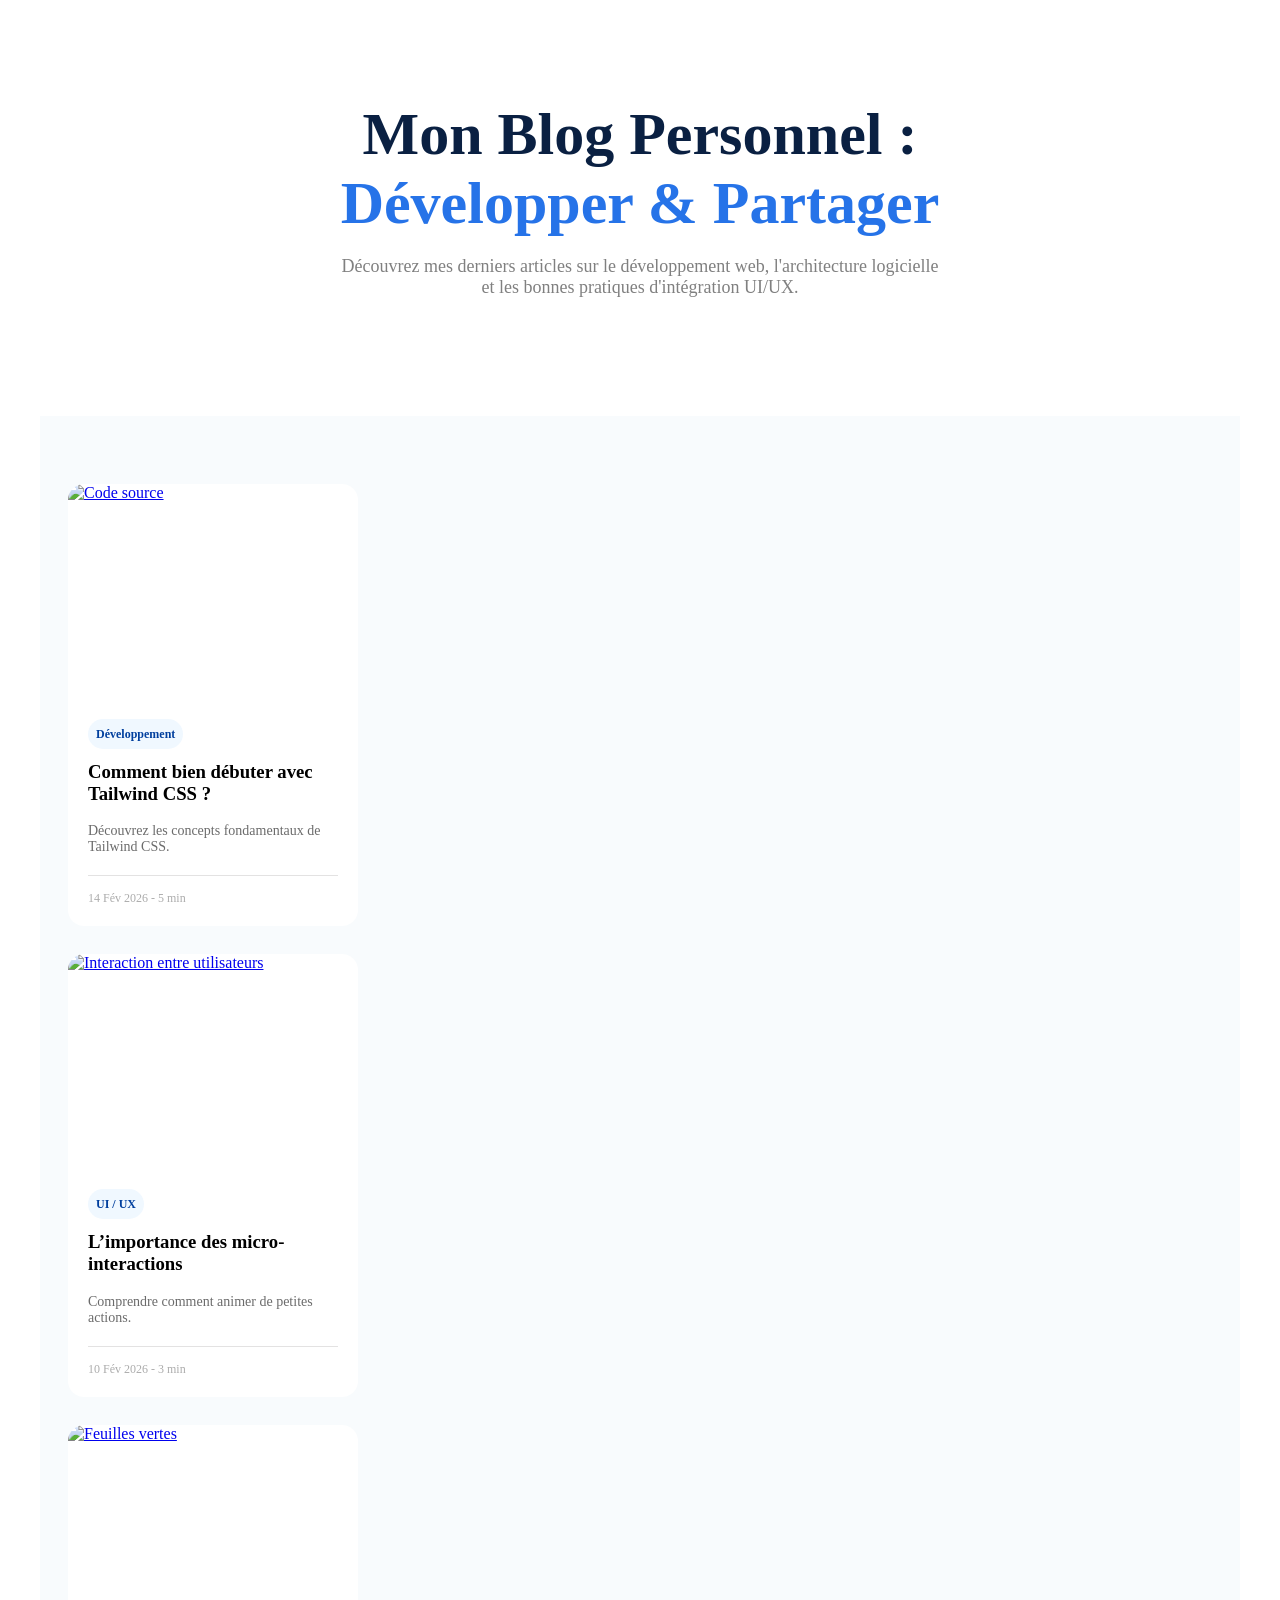
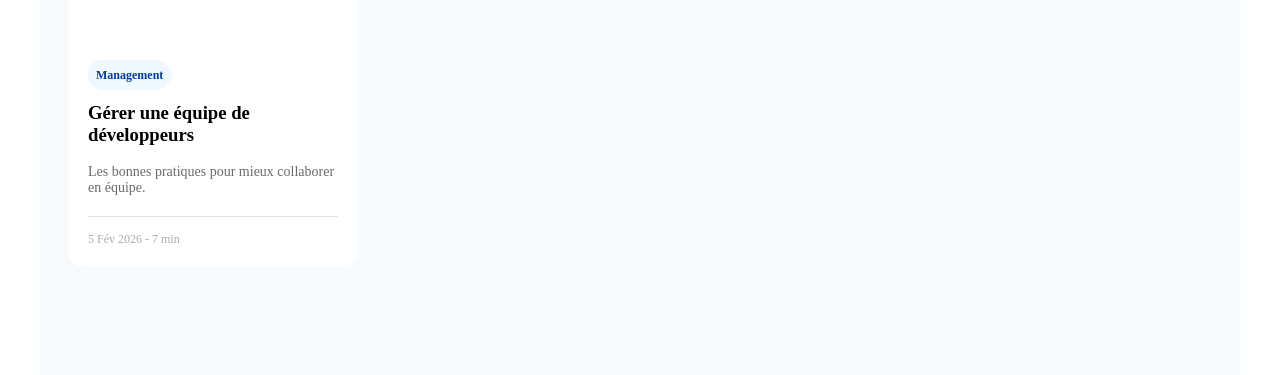
==== Tutoreils/CSS/Projet de syntese/index.html @ 58643071 "26 - Tutoriel : Projet de synthèse — Modèle de boîte" ====
<!doctype html>
<html lang="fr">
  <head>
    <meta charset="UTF-8" />
    <meta name="viewport" content="width=device-width, initial-scale=1.0" />
    <title>Page d'accueil du Blog</title>
    <link rel="stylesheet" href="css/comp.css" />
    <link rel="stylesheet" href="css/global.css" />
    <link rel="stylesheet" href="css/pages.css">
  </head>
  <body>
    <header>
      <h1>
        Mon Blog Personnel : <br />
        <span id="title">Développer & Partager</span>
      </h1>
      <p>
        Découvrez mes derniers articles sur le développement web, l'architecture
        logicielle <br />et les bonnes pratiques d'intégration UI/UX.
      </p>
    </header>

    <section class="page-cartes">
      <div class="cart">
        <a href="#">
          <img src="https://picsum.photos/400/300?random=1" alt="Code source" />
        </a>
        <div class="cart-text">
          <span class="categorie">Développement</span>
          <h3>Comment bien débuter avec Tailwind CSS ?</h3>
          <p>Découvrez les concepts fondamentaux de Tailwind CSS.</p>
          <time datetime="2026-02-14">14 Fév 2026 - 5 min</time>
        </div>
      </div>

      <div class="cart">
        <a href="#">
          <img src="https://picsum.photos/400/300?random=2" alt="Interaction entre utilisateurs" />
        </a>
        <div class="cart-text">
          <span class="categorie">UI / UX</span>
          <h3>L’importance des micro-interactions</h3>
          <p>Comprendre comment animer de petites actions.</p>
          <time datetime="2026-02-10">10 Fév 2026 - 3 min</time>
        </div>
      </div>

      <div class="cart">
        <a href="#">
          <img src="https://picsum.photos/400/300?random=3" alt="Feuilles vertes" />
        </a>
        <div class="cart-text">
          <span class="categorie">Management</span>
          <h3>Gérer une équipe de développeurs</h3>
          <p>Les bonnes pratiques pour mieux collaborer en équipe.</p>
          <time datetime="2026-02-05">5 Fév 2026 - 7 min</time>
        </div>
      </div>
    </section>
  </body>
</html>
---- Tutoreils/CSS/Projet de syntese/css/comp.css ----
h1{
    font-size: 60px;
    color: #0a2042;
    padding: 0;
    margin: 0 41px;
}
#title{
    color: #2673e8;
}
header p{
    color: grey;
    font-size: 18px;
}
.page-cartes{
    background-color: rgb(248, 251, 253);
    padding-top: 40px;
    padding-bottom: 80px;
}
.cart{
    width: 290px;
    border-radius:16px;
    background-color: white;
    overflow: hidden;
    margin: 28px 10px 28px 28px;
}
.cart img {
  width: 100%;
  height: 220px;
  object-fit: cover;
  display: block;
}
.cart-text{
    padding: 20px;
}
.cart-text p{
    color: rgb(107, 107, 107);
    font-size: 14px;
    margin-bottom: 20px;
}
.categorie{
    color: #013f9e;
    background-color: aliceblue;
    border-radius: 15px;
    padding: 8px;
    font-size: 12px;
    font-weight: bold;
}
time{
    display: inline-block;
    font-size: 12px;
    color: rgb(172, 172, 172);
    border-top: 0.5px solid rgb(227, 226, 226);
    width: 100%;
    padding-top: 15px;
}
---- Tutoreils/CSS/Projet de syntese/css/global.css ----
body{
    margin: 0;
    font-family:Cambria, Cochin, Georgia, Times, 'Times New Roman', serif
}
header{
    text-align: center;
    padding: 100px 25px;
    background-color: white;
}
* {
  box-sizing: border-box;
}
---- Tutoreils/CSS/Projet de syntese/css/pages.css ----
.page-cartes {
    max-width: 1200px;
    margin: 0 auto;
}
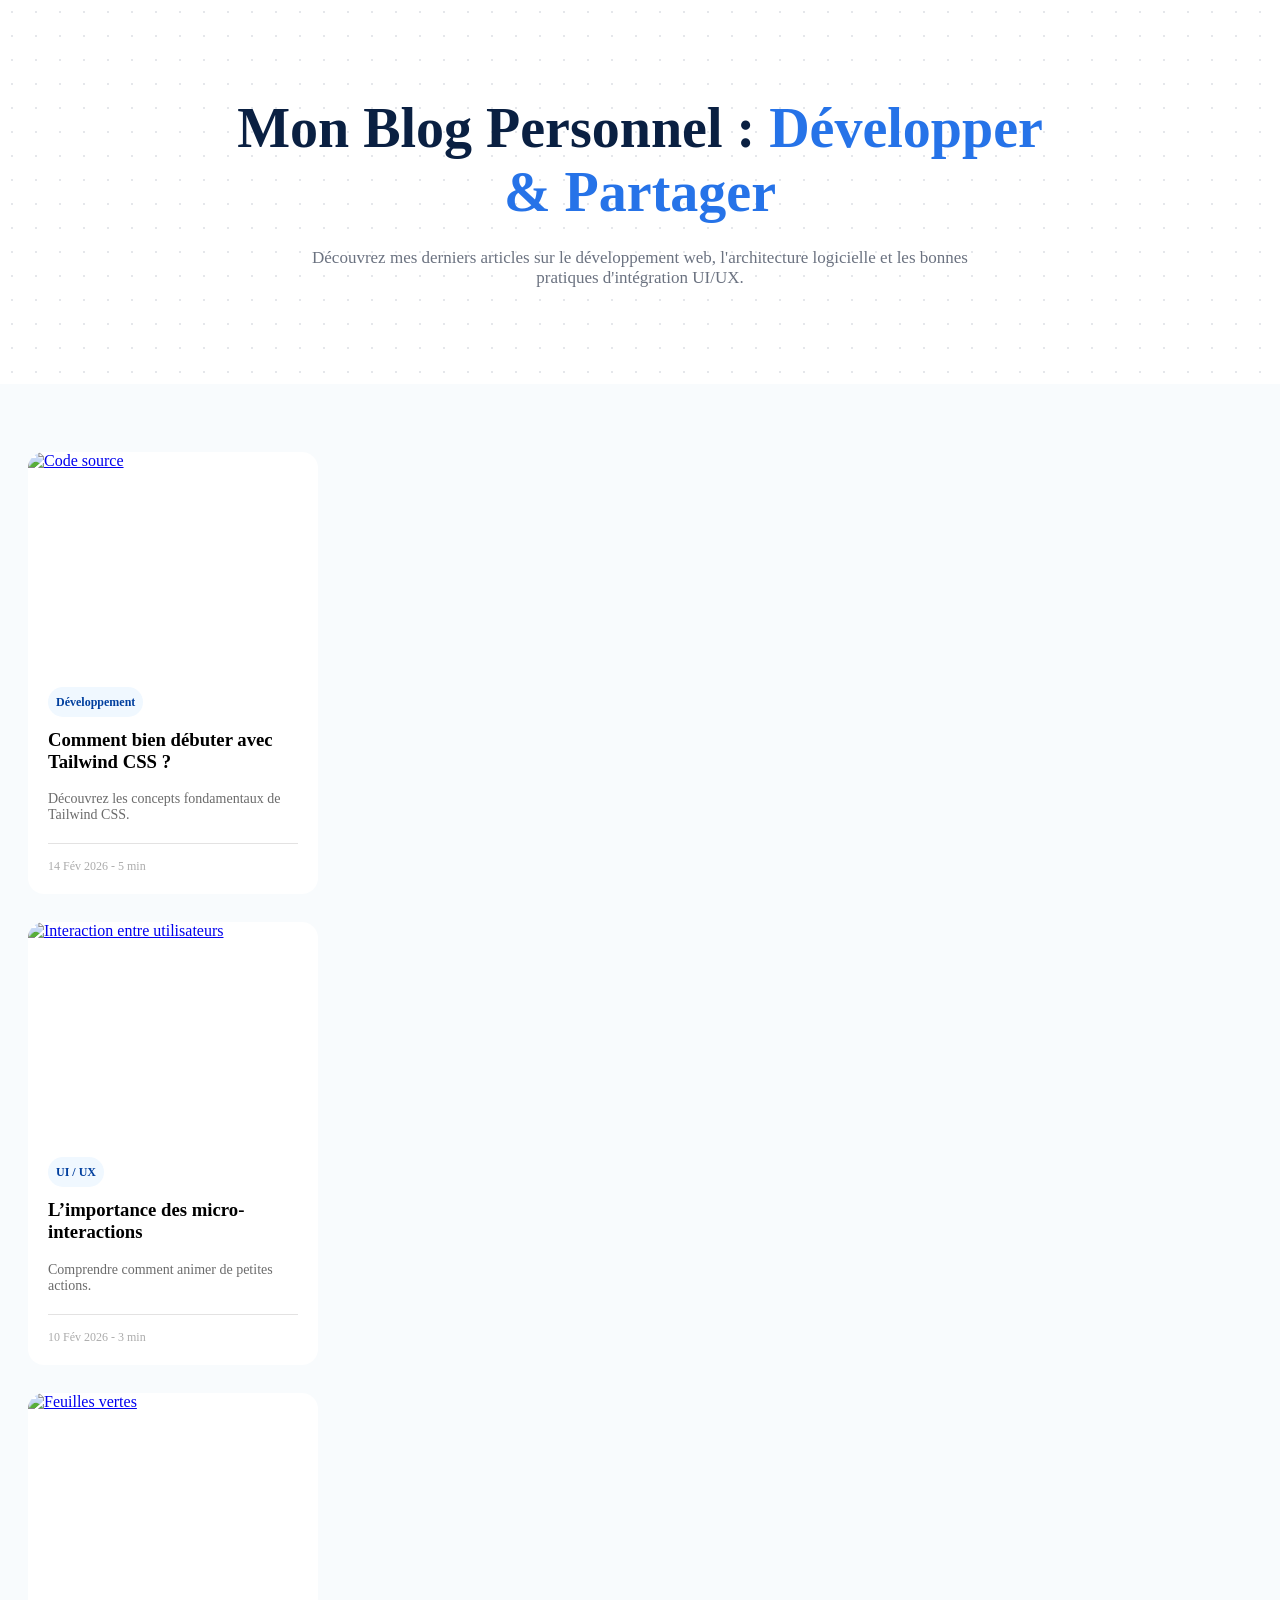
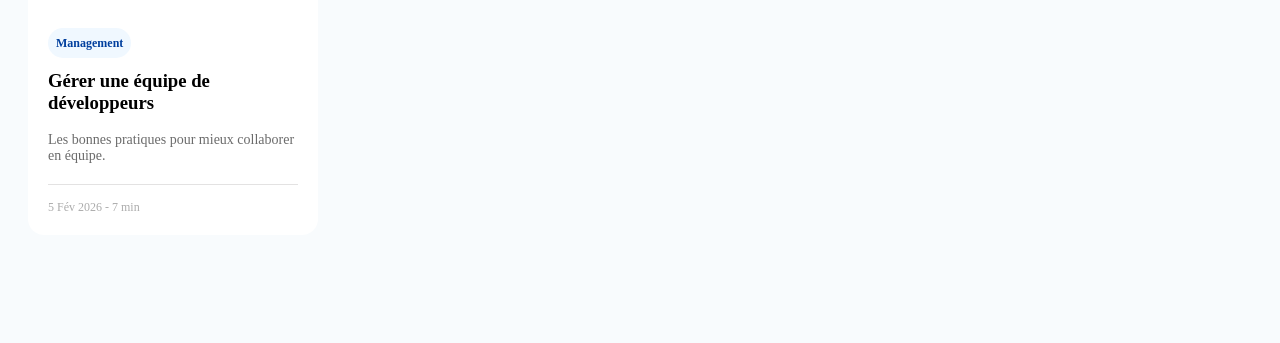
==== commit 7b8b7889: "26 - Tutoriel : Projet de synthèse — Modèle de boîte" ====
--- a/Tutoreils/CSS/Projet de syntese/index.html
+++ b/Tutoreils/CSS/Projet de syntese/index.html
@@ -9,16 +9,16 @@
     <link rel="stylesheet" href="css/pages.css">
   </head>
   <body>
-    <header>
+    <section class="banniere-accueil">
       <h1>
-        Mon Blog Personnel : <br />
-        <span id="title">Développer & Partager</span>
+        Mon Blog Personnel :
+        <span>Développer &amp; Partager</span>
       </h1>
       <p>
         Découvrez mes derniers articles sur le développement web, l'architecture
-        logicielle <br />et les bonnes pratiques d'intégration UI/UX.
+        logicielle et les bonnes pratiques d'intégration UI/UX.
       </p>
-    </header>
+    </section>
 
     <section class="page-cartes">
       <div class="cart">
--- a/Tutoreils/CSS/Projet de syntese/css/comp.css
+++ b/Tutoreils/CSS/Projet de syntese/css/comp.css
@@ -1,15 +1,5 @@
-h1{
-    font-size: 60px;
-    color: #0a2042;
-    padding: 0;
-    margin: 0 41px;
-}
-#title{
+h1 span{
     color: #2673e8;
-}
-header p{
-    color: grey;
-    font-size: 18px;
 }
 .page-cartes{
     background-color: rgb(248, 251, 253);
@@ -52,4 +42,4 @@
     border-top: 0.5px solid rgb(227, 226, 226);
     width: 100%;
     padding-top: 15px;
-}
+}
--- a/Tutoreils/CSS/Projet de syntese/css/global.css
+++ b/Tutoreils/CSS/Projet de syntese/css/global.css
@@ -1,12 +1,7 @@
-body{
-    margin: 0;
-    font-family:Cambria, Cochin, Georgia, Times, 'Times New Roman', serif
-}
-header{
-    text-align: center;
-    padding: 100px 25px;
-    background-color: white;
+body {
+  margin: 0;
+  font-family: Cambria, Cochin, Georgia, Times, "Times New Roman", serif;
 }
 * {
   box-sizing: border-box;
-}+}
--- a/Tutoreils/CSS/Projet de syntese/css/pages.css
+++ b/Tutoreils/CSS/Projet de syntese/css/pages.css
@@ -1,4 +1,21 @@
-.page-cartes {
-    max-width: 1200px;
+
+.banniere-accueil {
+    padding: 96px 24px;
+    text-align: center;
+    background: #ffffff;
+    background-image: radial-gradient(#e5e7eb 1px, transparent 1px);
+    background-size: 24px 24px;
+}
+.banniere-accueil h1 {
+    max-width: 850px;
     margin: 0 auto;
-}+    font-size: 56px;
+    color: #0a2042;
+}
+
+.banniere-accueil p {
+    max-width: 680px;
+    margin: 24px auto 0;
+    font-size: 17px;
+    color: #6b7280;
+}
